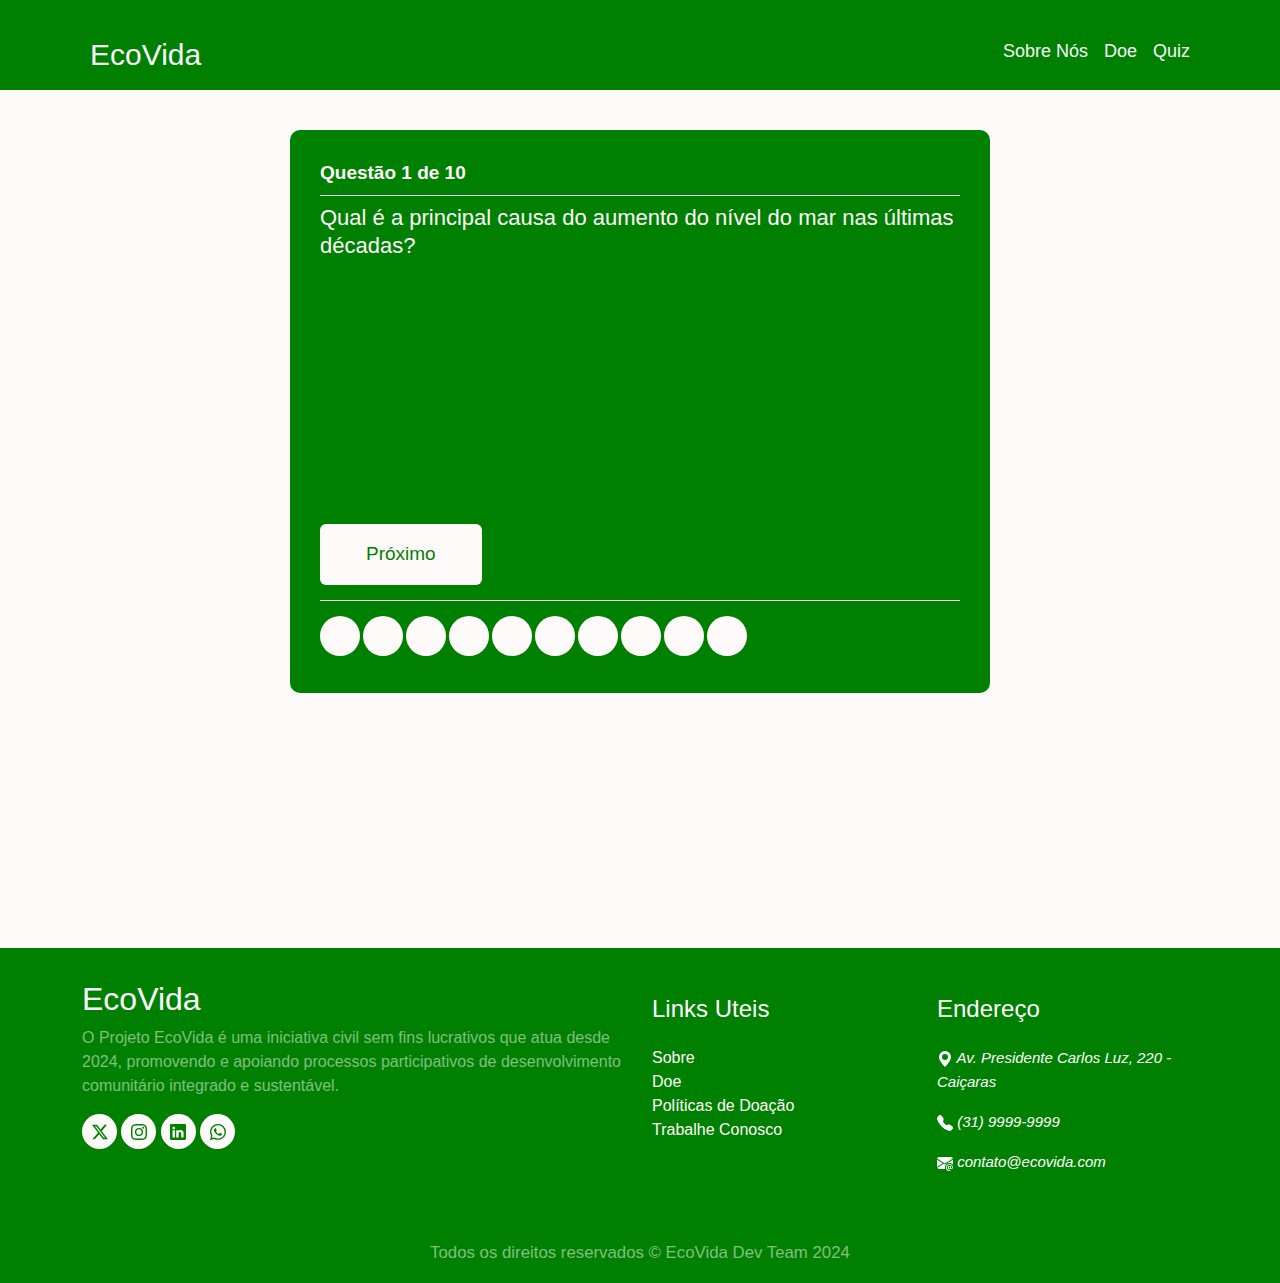
==== quiz.html @ 4e8dabd6 "Adição página inicial" ====
<!DOCTYPE html>
<html lang="pt-br" >
<head>
    <meta charset="UTF-8">
    <meta name="viewport" content="width=device-width, initial-scale=1.0">
    <link rel="stylesheet" type="text/css" href="style.css" media="screen" />
    <link href="https://cdn.jsdelivr.net/npm/bootstrap@5.3.3/dist/css/bootstrap.min.css" rel="stylesheet" integrity="sha384-QWTKZyjpPEjISv5WaRU9OFeRpok6YctnYmDr5pNlyT2bRjXh0JMhjY6hW+ALEwIH" crossorigin="anonymous">
    <script src="https://cdn.jsdelivr.net/npm/bootstrap@5.3.3/dist/js/bootstrap.bundle.min.js" integrity="sha384-YvpcrYf0tY3lHB60NNkmXc5s9fDVZLESaAA55NDzOxhy9GkcIdslK1eN7N6jIeHz" crossorigin="anonymous"></script>
    <title>EcoVida</title>
</head>
<body>
  <nav class="navbar navbar-expand-sm py-0 sticky-top">
    <div class="container mt-3 mb-1">
      <a href="index.html" class="navbar-brand d-flexalign-items-center text-light" style="font-size: 30px; font-family:Arial, Helvetica, sans-serif;">
        <i class="bi-bootstrap-fill fs-1 me-2"></i>EcoVida
      </a>
      <button class="navbar-toggler" type="button" data-bs-toggle="collapse" data-bs-target="#menuNavbar"><span class="navbar-toggler-icon"></span></button>
      <div class="collapse navbar-collapse" id="menuNavbar">
        <div class="navbar-nav ms-auto" style="font-size: 18px;">
          <a href="#" class="nav-link active text-light">Sobre Nós</a>
          <a href="#" class="nav-link active text-light">Doe</a>
          <a href="#" class="nav-link active text-light">Quiz</a>
        </div>
      </div>
    </div>
  </nav>
  <section class="format-phone">
  <div class="quiz-box custom-box">
    <div class="question-number">   
    </div>
    <div class="question-text mt-2 mb-3">
    </div>
    <div class="option-container">   
    </div>
    <div class="next-btn">
      <button type="button" class="btn mt-3" onclick="next()">Próximo</button>
    </div>
    <div class="indicator">
    </div>
  </div>
  </section>

  <div class="result-box custom-box text-center hide">
    <h1>Resultado</h1>
    <table>
      <tr>
        <td>Total de Perguntas</td>
        <td><span class="total-questions"></span></td>
      </tr>
      <tr>
        <td>Total de Tentativas</td>
        <td><span class="total-attemp"></span></td>
      </tr>
      <tr>
        <td>Respostas Corretas</td>
        <td><span class="total-correct"></span></td>
      </tr>
      <tr>
        <td>Respostas Erradas</td>
        <td><span class="total-wrong"></span></td>
      </tr>
    </table>
    <button type="button" class="btn mx-2  my-2 itens-center" onclick="tryAgain()">Tentar Novamente</button>
    <button type="button" class="btn" onclick="goToHome()">Página Inicial</button>
  </div>
  <footer>
    <div class=""mt-5 pt-5 pb-5 footer>
     <div class="container">
      <div class="row">
        <div class="col-lg-6 col-xs-12">
          <h2>EcoVida</h2>
          <p class="pr-5 text-white-50">
            O Projeto EcoVida é uma iniciativa civil sem fins lucrativos que atua desde 2024, 
            promovendo e apoiando processos participativos de desenvolvimento 
            comunitário integrado e sustentável.
          </p>
          <ul class="social">
            <li>
              <a href="#">
                <i class="twitter">
                  <svg xmlns="http://www.w3.org/2000/svg" width="16" height="16" fill="currentColor" class="bi bi-twitter-x" viewBox="0 0 16 16">
                    <path d="M12.6.75h2.454l-5.36 6.142L16 15.25h-4.937l-3.867-5.07-4.425 5.07H.316l5.733-6.57L0 .75h5.063l3.495 4.633L12.601.75Zm-.86 13.028h1.36L4.323 2.145H2.865z"/>
                  </svg>
                </i>
              </a>
            </li>
            <li>
              <a href="#">
                <i class="instagram">
                  <svg xmlns="http://www.w3.org/2000/svg" width="16" height="16" fill="currentColor" class="bi bi-instagram" viewBox="0 0 16 16">
                    <path d="M8 0C5.829 0 5.556.01 4.703.048 3.85.088 3.269.222 2.76.42a3.9 3.9 0 0 0-1.417.923A3.9 3.9 0 0 0 .42 2.76C.222 3.268.087 3.85.048 4.7.01 5.555 0 5.827 0 8.001c0 2.172.01 2.444.048 3.297.04.852.174 1.433.372 1.942.205.526.478.972.923 1.417.444.445.89.719 1.416.923.51.198 1.09.333 1.942.372C5.555 15.99 5.827 16 8 16s2.444-.01 3.298-.048c.851-.04 1.434-.174 1.943-.372a3.9 3.9 0 0 0 1.416-.923c.445-.445.718-.891.923-1.417.197-.509.332-1.09.372-1.942C15.99 10.445 16 10.173 16 8s-.01-2.445-.048-3.299c-.04-.851-.175-1.433-.372-1.941a3.9 3.9 0 0 0-.923-1.417A3.9 3.9 0 0 0 13.24.42c-.51-.198-1.092-.333-1.943-.372C10.443.01 10.172 0 7.998 0zm-.717 1.442h.718c2.136 0 2.389.007 3.232.046.78.035 1.204.166 1.486.275.373.145.64.319.92.599s.453.546.598.92c.11.281.24.705.275 1.485.039.843.047 1.096.047 3.231s-.008 2.389-.047 3.232c-.035.78-.166 1.203-.275 1.485a2.5 2.5 0 0 1-.599.919c-.28.28-.546.453-.92.598-.28.11-.704.24-1.485.276-.843.038-1.096.047-3.232.047s-2.39-.009-3.233-.047c-.78-.036-1.203-.166-1.485-.276a2.5 2.5 0 0 1-.92-.598 2.5 2.5 0 0 1-.6-.92c-.109-.281-.24-.705-.275-1.485-.038-.843-.046-1.096-.046-3.233s.008-2.388.046-3.231c.036-.78.166-1.204.276-1.486.145-.373.319-.64.599-.92s.546-.453.92-.598c.282-.11.705-.24 1.485-.276.738-.034 1.024-.044 2.515-.045zm4.988 1.328a.96.96 0 1 0 0 1.92.96.96 0 0 0 0-1.92m-4.27 1.122a4.109 4.109 0 1 0 0 8.217 4.109 4.109 0 0 0 0-8.217m0 1.441a2.667 2.667 0 1 1 0 5.334 2.667 2.667 0 0 1 0-5.334"/>
                  </svg>
                </i>
              </a>
            </li>
            <li>
              <a href="#">
                <i class="linkedin">
                  <svg xmlns="http://www.w3.org/2000/svg" width="16" height="16" fill="currentColor" class="bi bi-linkedin" viewBox="0 0 16 16">
                    <path d="M0 1.146C0 .513.526 0 1.175 0h13.65C15.474 0 16 .513 16 1.146v13.708c0 .633-.526 1.146-1.175 1.146H1.175C.526 16 0 15.487 0 14.854zm4.943 12.248V6.169H2.542v7.225zm-1.2-8.212c.837 0 1.358-.554 1.358-1.248-.015-.709-.52-1.248-1.342-1.248S2.4 3.226 2.4 3.934c0 .694.521 1.248 1.327 1.248zm4.908 8.212V9.359c0-.216.016-.432.08-.586.173-.431.568-.878 1.232-.878.869 0 1.216.662 1.216 1.634v3.865h2.401V9.25c0-2.22-1.184-3.252-2.764-3.252-1.274 0-1.845.7-2.165 1.193v.025h-.016l.016-.025V6.169h-2.4c.03.678 0 7.225 0 7.225z"/>
                  </svg>
                </i>
              </a>
            </li>
            <li>
              <a href="#">
                <i class="whatsapp">
                  <svg xmlns="http://www.w3.org/2000/svg" width="16" height="16" fill="currentColor" class="bi bi-whatsapp" viewBox="0 0 16 16">
                    <path d="M13.601 2.326A7.85 7.85 0 0 0 7.994 0C3.627 0 .068 3.558.064 7.926c0 1.399.366 2.76 1.057 3.965L0 16l4.204-1.102a7.9 7.9 0 0 0 3.79.965h.004c4.368 0 7.926-3.558 7.93-7.93A7.9 7.9 0 0 0 13.6 2.326zM7.994 14.521a6.6 6.6 0 0 1-3.356-.92l-.24-.144-2.494.654.666-2.433-.156-.251a6.56 6.56 0 0 1-1.007-3.505c0-3.626 2.957-6.584 6.591-6.584a6.56 6.56 0 0 1 4.66 1.931 6.56 6.56 0 0 1 1.928 4.66c-.004 3.639-2.961 6.592-6.592 6.592m3.615-4.934c-.197-.099-1.17-.578-1.353-.646-.182-.065-.315-.099-.445.099-.133.197-.513.646-.627.775-.114.133-.232.148-.43.05-.197-.1-.836-.308-1.592-.985-.59-.525-.985-1.175-1.103-1.372-.114-.198-.011-.304.088-.403.087-.088.197-.232.296-.346.1-.114.133-.198.198-.33.065-.134.034-.248-.015-.347-.05-.099-.445-1.076-.612-1.47-.16-.389-.323-.335-.445-.34-.114-.007-.247-.007-.38-.007a.73.73 0 0 0-.529.247c-.182.198-.691.677-.691 1.654s.71 1.916.81 2.049c.098.133 1.394 2.132 3.383 2.992.47.205.84.326 1.129.418.475.152.904.129 1.246.08.38-.058 1.171-.48 1.338-.943.164-.464.164-.86.114-.943-.049-.084-.182-.133-.38-.232"/>
                  </svg>
                </i>
              </a>
            </li>
          </ul>
        </div>
        <div class="col-lg-3 col-xs-12 links">
          <h4 class="mt-lg-0 mt-sm-3">Links Uteis</h4>
          <ul class="m-0 p-0">
            <li><a href="#">Sobre</a></li>
            <li><a href="#">Doe</a></li>
            <li><a href="#">Políticas de Doação</a></li>
            <li><a href="#">Trabalhe Conosco</a></li>
          </ul>
        </div>
        <div class="col-lg col-xs-12 location">
          <h4 class="mt-lg-0 mt-sm-4">Endereço</h4>
          <p>
            <i class="fa fa-map-marker">
              <svg xmlns="http://www.w3.org/2000/svg" width="16" height="16" fill="currentColor" class="bi bi-geo-alt-fill" viewBox="0 0 16 16">
                <path d="M8 16s6-5.686 6-10A6 6 0 0 0 2 6c0 4.314 6 10 6 10m0-7a3 3 0 1 1 0-6 3 3 0 0 1 0 6"/>
              </svg>
              Av. Presidente Carlos Luz, 220 - Caiçaras
            </i>
          </p>
          <p>
            <i class="fa fa-phone">
              <svg xmlns="http://www.w3.org/2000/svg" width="16" height="16" fill="currentColor" class="bi bi-telephone-fill" viewBox="0 0 16 16">
                <path fill-rule="evenodd" d="M1.885.511a1.745 1.745 0 0 1 2.61.163L6.29 2.98c.329.423.445.974.315 1.494l-.547 2.19a.68.68 0 0 0 .178.643l2.457 2.457a.68.68 0 0 0 .644.178l2.189-.547a1.75 1.75 0 0 1 1.494.315l2.306 1.794c.829.645.905 1.87.163 2.611l-1.034 1.034c-.74.74-1.846 1.065-2.877.702a18.6 18.6 0 0 1-7.01-4.42 18.6 18.6 0 0 1-4.42-7.009c-.362-1.03-.037-2.137.703-2.877z"/>
              </svg>
              (31) 9999-9999
            </i>
          </p>
          <p>
            <i class="fa fa-envelope-o">
              <svg xmlns="http://www.w3.org/2000/svg" width="16" height="16" fill="currentColor" class="bi bi-envelope-at-fill" viewBox="0 0 16 16">
                <path d="M2 2A2 2 0 0 0 .05 3.555L8 8.414l7.95-4.859A2 2 0 0 0 14 2zm-2 9.8V4.698l5.803 3.546zm6.761-2.97-6.57 4.026A2 2 0 0 0 2 14h6.256A4.5 4.5 0 0 1 8 12.5a4.49 4.49 0 0 1 1.606-3.446l-.367-.225L8 9.586zM16 9.671V4.697l-5.803 3.546.338.208A4.5 4.5 0 0 1 12.5 8c1.414 0 2.675.652 3.5 1.671"/>
                <path d="M15.834 12.244c0 1.168-.577 2.025-1.587 2.025-.503 0-1.002-.228-1.12-.648h-.043c-.118.416-.543.643-1.015.643-.77 0-1.259-.542-1.259-1.434v-.529c0-.844.481-1.4 1.26-1.4.585 0 .87.333.953.63h.03v-.568h.905v2.19c0 .272.18.42.411.42.315 0 .639-.415.639-1.39v-.118c0-1.277-.95-2.326-2.484-2.326h-.04c-1.582 0-2.64 1.067-2.64 2.724v.157c0 1.867 1.237 2.654 2.57 2.654h.045c.507 0 .935-.07 1.18-.18v.731c-.219.1-.643.175-1.237.175h-.044C10.438 16 9 14.82 9 12.646v-.214C9 10.36 10.421 9 12.485 9h.035c2.12 0 3.314 1.43 3.314 3.034zm-4.04.21v.227c0 .586.227.8.581.8.31 0 .564-.17.564-.743v-.367c0-.516-.275-.708-.572-.708-.346 0-.573.245-.573.791"/>
              </svg>
              contato@ecovida.com
            </i>
          </p>
        </div>
      </div>
      <div class="row mt-5">
        <div class="col copyright text-center">
          <p><small class="text-white-50">
            Todos os direitos reservados &copy; EcoVida Dev Team 2024
          </small></p>
        </div>
      </div>
     </div> 
    </div>
  </footer>
    
    <script src="script.js"></script>
    <script src="app.js"></script>
</body>
</html>
---- style.css ----
/*section{
    margin: 0;
    font-size: 16px;
    background-color: #008000;
}*/

*{
    margin: 0;
    padding: 0;
    outline: none;
}
:root{
    --primary: #008000;
    --secondary: #000000;
    --tertiary: #ffffff;
    --fourth: #FFFAFA;
    --fifth: #1dad10e7;
    --sixth: #ee2222;
}
body{
    background-color: var(--fourth) !important;
    font-family: sans-serif !important;
    font-size: 400 !important;
}
.custom-box{
    max-width: 700px;
    background-color: var(--primary);
    margin: 40px auto;
    padding: 30px;
    border-radius: 10px;
}
.quiz-box{
    font-size: 18px;
    color: #ffffff;
    font-weight: 500;
    margin-bottom: 15px;
    line-height: 25px;
}
.quiz-box .btn{
    display: inline-block;
    
}
.btn{
    padding: 15px 45px !important;
    background-color: var(--fourth) !important;
    color: var(--primary) !important;
    font-family: sans-serif !important;
    border: none;
    border-radius: 5px;
    font-size: 19px !important;
    cursor: pointer;
}

.quiz-box .question-number{
    font-size: 19px;
    color: var(--fourth) !important;
    font-weight: 600;
    border-bottom: 1px solid var(--fourth);
    padding-bottom: 10px;
    line-height: 25px;
}
.quiz-box .question-text{
    /*font-size: 12px !important;*/
    color: var(--fourth) !important;
    font-weight: 400;
    font-size: 22px; 
    line-height: 28px;
}
.quiz-box .option-container .option{
    background-color: var(--fourth) !important;
    padding: 13px 15px;
    font-size: 21px;
    line-height: 22px;
    color: var(--primary);
    border-radius: 5px;
    margin-bottom: 10px;
    cursor: pointer;
    opacity: 0;
    animation: fadeIn 3s ease forwards;
    position: relative;
    overflow: hidden;
}
.quiz-box .option-container .option.already-answered{
    pointer-events: none;
}
@keyframes fadeIn{
    0%{
        opacity: 0;
    }
    100%{
        opacity: 1;
    }
}
.quiz-box .option-container .option.correct::before{
    content: '';
    position: absolute;
    left: 0;
    top: 0;
    height: 100%;
    width: 100%;
    background-color: var(--fifth);
    z-index: -1;
}
.quiz-box .option-container .option.correct{
    color: #ffffff;
}
.quiz-box .option-container .option.wrong::before{
    content: '';
    position: absolute;
    left: 0;
    top: 0;
    height: 100%;
    width: 100%;
    background-color: var(--sixth);
    z-index: -1;
}
.quiz-box .option-container .option.wrong{
    color: #ffffff;
}
.quiz-box .indicator{
    border-top: 1px solid #FFFAFA;
    margin-top: 15px;
}
.quiz-box .indicator div{
    height: 40px;
    width: 40px;
    display: inline-block;
    background-color: var(--fourth);
    border-radius: 50%;
    margin-right: 3px;
    margin-top: 15px;
}
.quiz-box .indicator div.correct{
    background-color: var(--fifth);
    background-image: url("img/correct.png");
    background-size: 50%;
    background-repeat: no-repeat;
    background-position: center;
}
.quiz-box .indicator div.wrong{
    background-color: var(--sixth);
    background-image: url("img/wrong.png");
    background-size: 50%;
    background-repeat: no-repeat;
    background-position: center;
}
.custom-box::before,
.custom-box::after{
    content: '';
    clear: both;
    display: table;
}
.quiz-box .question-number,
.quiz-box .question-text,
.quiz-box .option-container,
.quiz-box .next-btn,
.quiz-box .indicator{
    width: 100%;
    float: left;
}
.hide{
    display: none;
}
.result-box h1{
    font-size: 36px;
    line-height: 42px;
    color: var(--fourth);
}
.result-box table{
    width: 100%;
    border-collapse: collapse;
    margin: 30px 0;
    color: var(--fourth);
}
.result-box table td{
    border: 1px solid #FFFAFA;
    padding: 8px 15px;
    font-weight: 500;
    width: 50%;
    font-size: 19px;
}
.navbar{
    background-color: var(--primary);
    padding-bottom: 20px;
}
footer{
    background-color: var(--primary);
    color: var(--tertiary);
    position: absolute;
    width: 100%;
    margin-top: 15rem;
}
.container{
    margin-top: 2rem;
}
.social{
    padding: 0;
}
h4{
    padding: 15px 0px;
}
.social li{
    display: inline-block;
    background-color: var(--fourth);
    width: 35px;
    height: 35px;
    border-radius: 50%;
    text-align: center;
    line-height: 30px;
    padding: 0cm;
}
.social li a i{
    padding-top: 4px;
    color: var(--primary);
    font-size: 40px;
}
footer .links ul{
    list-style-type: none;
}
footer .links li a{
    color: var(--fourth);
    text-decoration: none;
}
/*footer .links li a:hover{
    text-decoration: underline var(--fifth);
}*/
footer .location i{
    font-size: 15px;
}
footer .copyright p{
    font-size: 1.2rem;
}
@media(max-width: 767px){
    .result-box .btn{
        margin-bottom: 15px;
    }
    .format-phone{
        padding: 15px;
    }
    footer{
        margin-top: 3rem;
    }
}
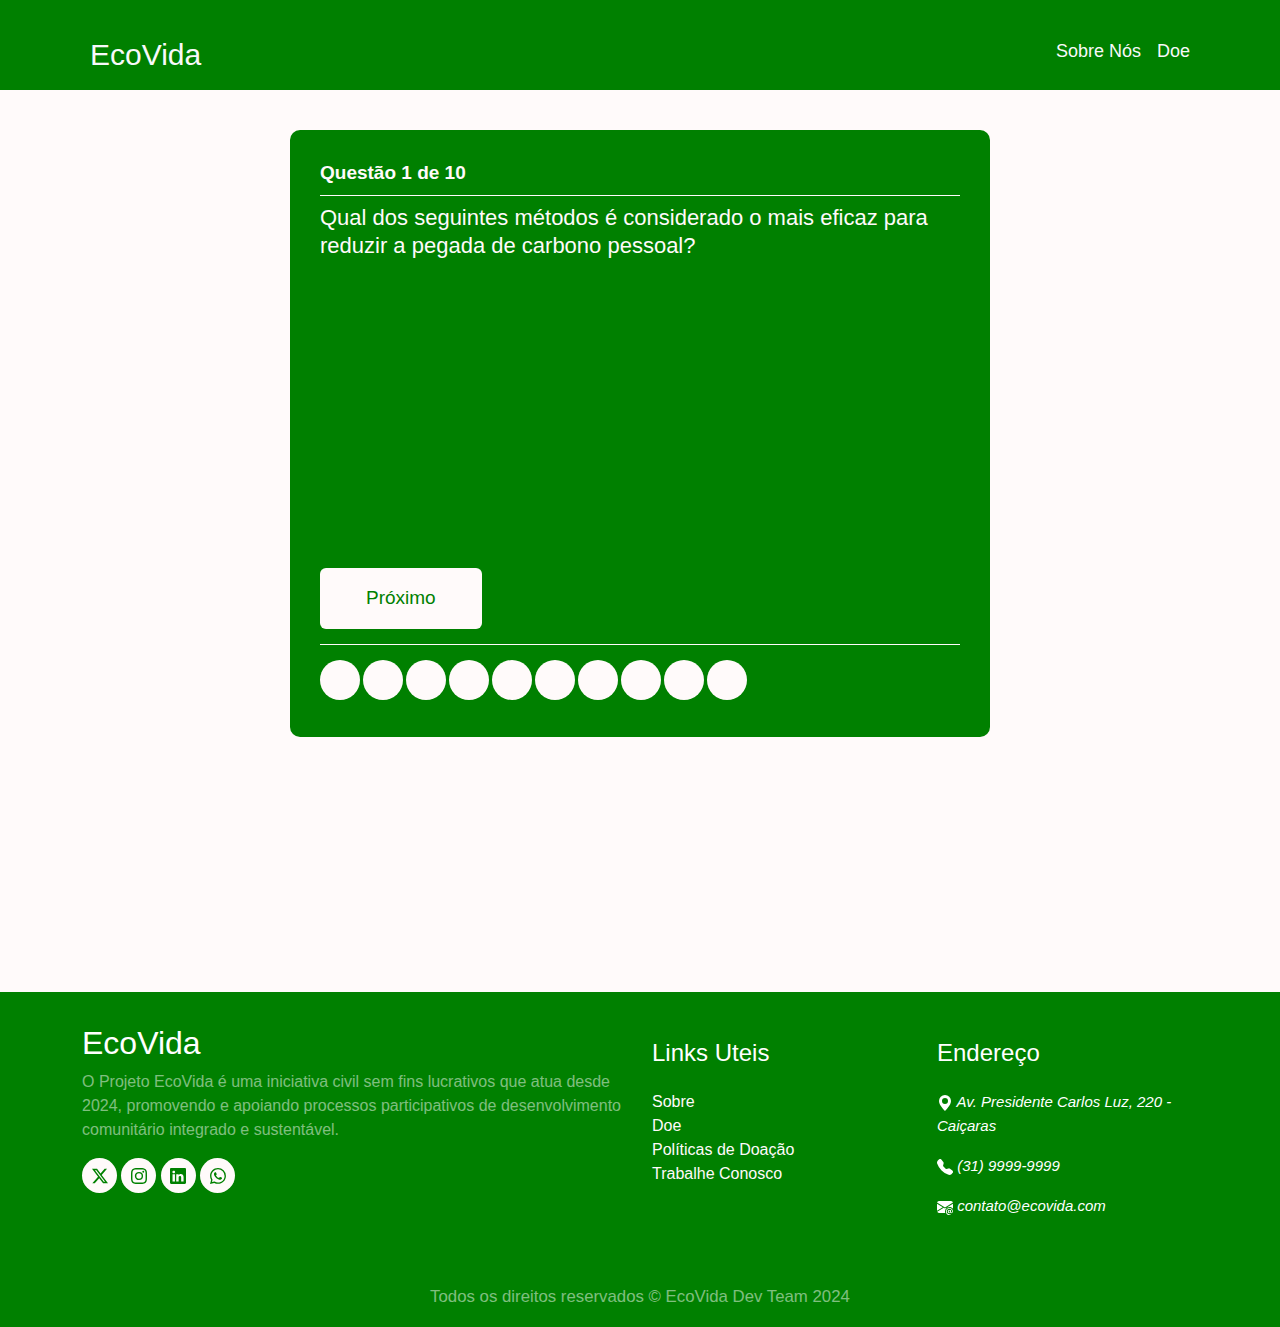
==== commit 71f00bc0: "add pág doação" ====
--- a/quiz.html
+++ b/quiz.html
@@ -18,8 +18,8 @@
       <div class="collapse navbar-collapse" id="menuNavbar">
         <div class="navbar-nav ms-auto" style="font-size: 18px;">
           <a href="#" class="nav-link active text-light">Sobre Nós</a>
-          <a href="#" class="nav-link active text-light">Doe</a>
-          <a href="#" class="nav-link active text-light">Quiz</a>
+          <a href="donate.html" class="nav-link active text-light">Doe</a>
+          <!-- <a href="#" class="nav-link active text-light">Quiz</a> -->
         </div>
       </div>
     </div>
@@ -94,7 +94,7 @@
               </a>
             </li>
             <li>
-              <a href="#">
+              <a href="https://www.linkedin.com/in/gustavo-henrique-384414218/" target="_blank">
                 <i class="linkedin">
                   <svg xmlns="http://www.w3.org/2000/svg" width="16" height="16" fill="currentColor" class="bi bi-linkedin" viewBox="0 0 16 16">
                     <path d="M0 1.146C0 .513.526 0 1.175 0h13.65C15.474 0 16 .513 16 1.146v13.708c0 .633-.526 1.146-1.175 1.146H1.175C.526 16 0 15.487 0 14.854zm4.943 12.248V6.169H2.542v7.225zm-1.2-8.212c.837 0 1.358-.554 1.358-1.248-.015-.709-.52-1.248-1.342-1.248S2.4 3.226 2.4 3.934c0 .694.521 1.248 1.327 1.248zm4.908 8.212V9.359c0-.216.016-.432.08-.586.173-.431.568-.878 1.232-.878.869 0 1.216.662 1.216 1.634v3.865h2.401V9.25c0-2.22-1.184-3.252-2.764-3.252-1.274 0-1.845.7-2.165 1.193v.025h-.016l.016-.025V6.169h-2.4c.03.678 0 7.225 0 7.225z"/>
@@ -117,7 +117,7 @@
           <h4 class="mt-lg-0 mt-sm-3">Links Uteis</h4>
           <ul class="m-0 p-0">
             <li><a href="#">Sobre</a></li>
-            <li><a href="#">Doe</a></li>
+            <li><a href="donate.html">Doe</a></li>
             <li><a href="#">Políticas de Doação</a></li>
             <li><a href="#">Trabalhe Conosco</a></li>
           </ul>
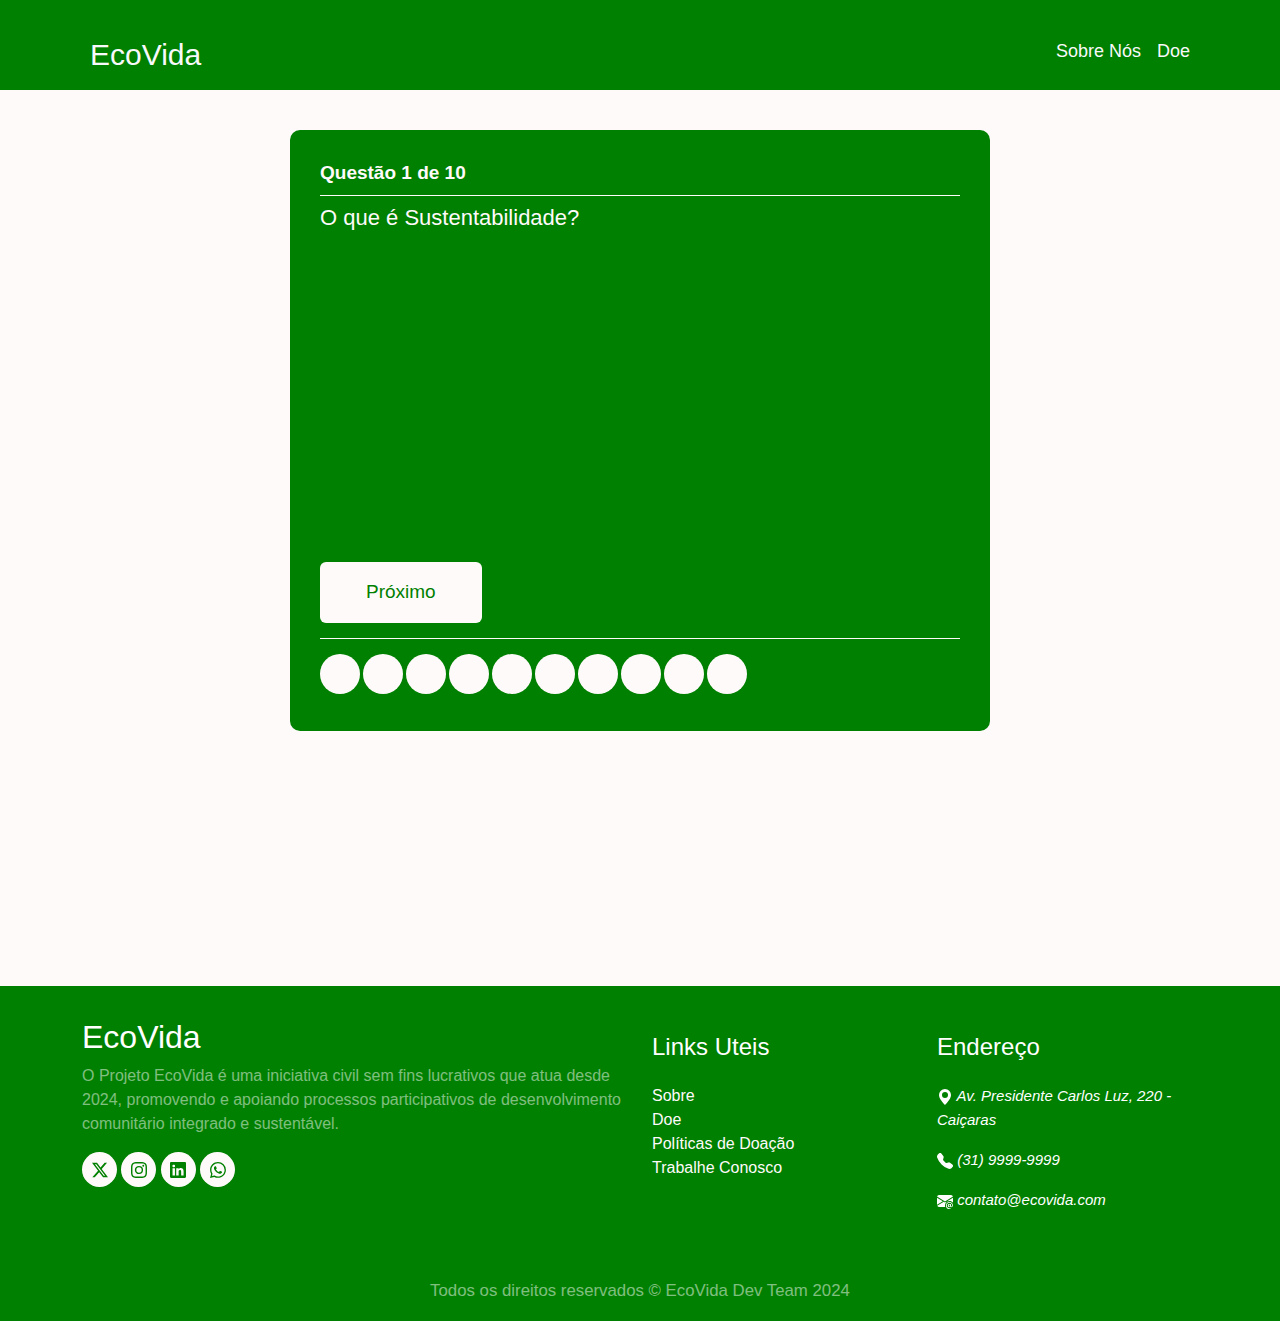
==== commit 8dd2c968: "pag sobre nós" ====
--- a/quiz.html
+++ b/quiz.html
@@ -17,7 +17,7 @@
       <button class="navbar-toggler" type="button" data-bs-toggle="collapse" data-bs-target="#menuNavbar"><span class="navbar-toggler-icon"></span></button>
       <div class="collapse navbar-collapse" id="menuNavbar">
         <div class="navbar-nav ms-auto" style="font-size: 18px;">
-          <a href="#" class="nav-link active text-light">Sobre Nós</a>
+          <a href="aboutUs.html" class="nav-link active text-light">Sobre Nós</a>
           <a href="donate.html" class="nav-link active text-light">Doe</a>
           <!-- <a href="#" class="nav-link active text-light">Quiz</a> -->
         </div>
